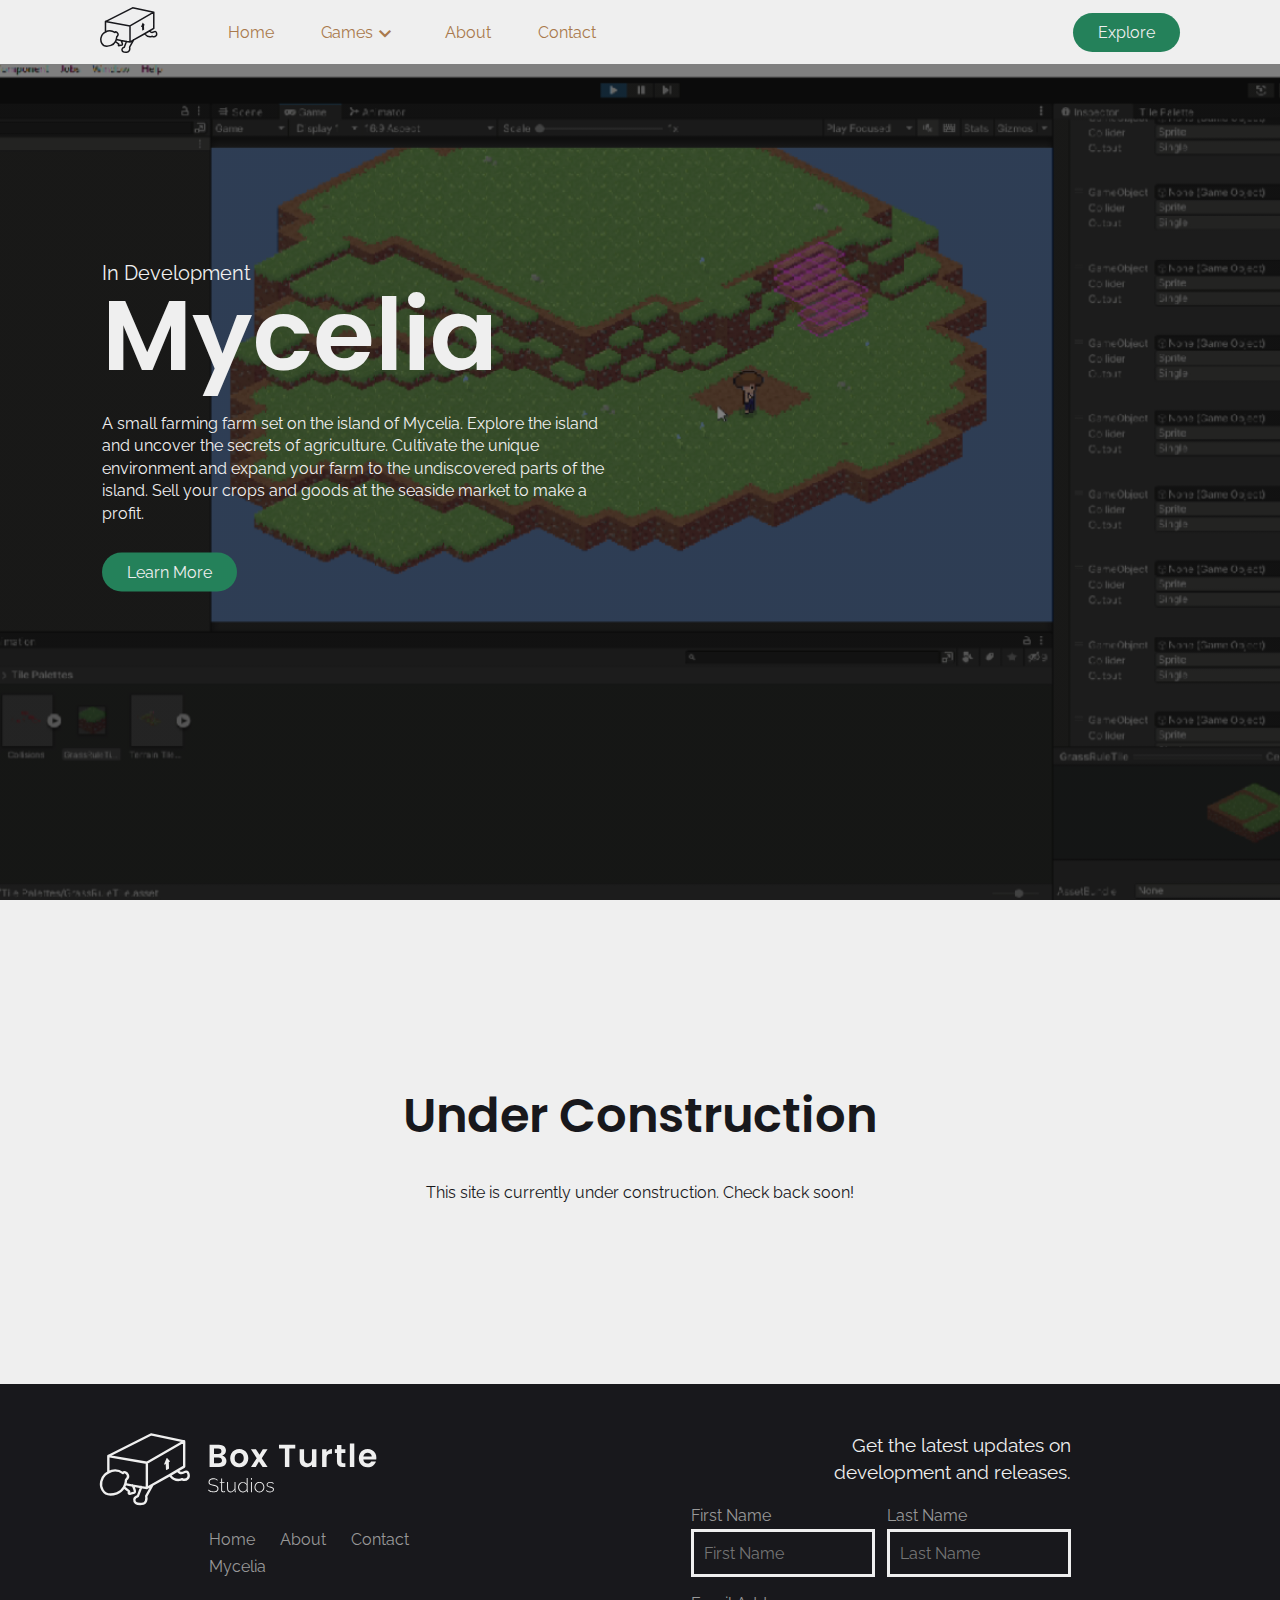
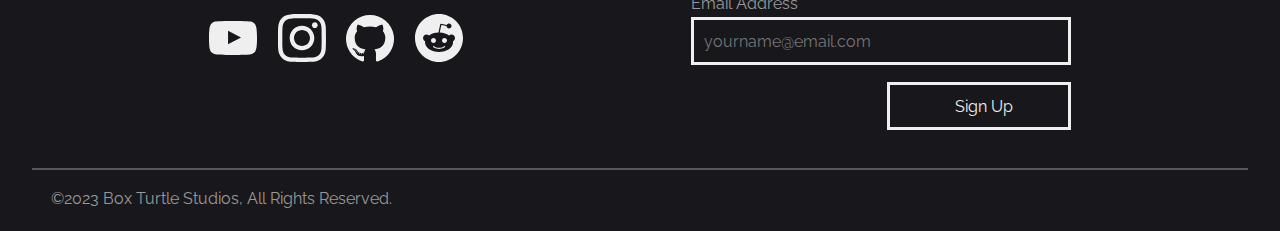
==== index.html @ 30bfd1e4 "Updated favicon and page title" ====
<!DOCTYPE html>
<html lang="en">
<head>
    <meta charset="UTF-8">
    <meta http-equiv="X-UA-Compatible" content="IE=edge">
    <meta name="viewport" content="width=device-width, initial-scale=1, minimum-scale=1">
    <meta name="description" content="Box Turtle Studios is a small game development studio and publisher making entertaining and unique indie games.">

    <link rel="stylesheet" href="style.css">
    <link rel="stylesheet" href="https://fonts.googleapis.com/css2?family=Material+Symbols+Outlined:opsz,wght,FILL,GRAD@48,300,0,0" />

    <link rel="icon" type="image/svg+xml" href="/assets/favicon.svg">
    <link rel="icon" type="image/png" href="/assets/favicon.png">

    <title>Box Turtle Studios</title>
</head>
<body>
    <nav class="navbar">
        <div class="wrapper">
            <a href="index.html"><img class="logo" src="Assets/logo.svg" alt="Box Turtle Logo"></a>
            <ul class="nav-links">
                <li><a href="#">Home</a></li>
                <li class="dropdown">
                    <p class=".dropbtn">Games<span class="material-symbols-outlined">expand_more</span></p>
                    <div class="dropdown-content" id="gamesDropdown">
                        <a href="#">Mycelia</a>
                    </div>
                </li>
                <li><a href="#">About</a></li>
                <!--
                    -------THIS IS WRONG--------
                    <div class="dropdown">
                    <li class=".dropbtn">About<span class="material-symbols-outlined">expand_more</span></li>
                    <div class="dropdown-content" id="aboutDropdown">
                        <a href="#">About Us</a>
                        <a href="#">Our Team</a>
                    </div>
                </div>-->
                <li><a href="#">Contact</a></li>
            </ul>
        </div>
        <a href="#" class="primary-cta">Explore</a>
        <div class="burger toggle-burger" onclick="navSlide()">
            <div class="line1"></div>
            <div class="line2"></div>
            <div class="line3"></div>
        </div>
    </nav>
    <header class="hero">
        <div class="featured">
            <h4 class="tag">In Development</h4>
            <h1 class="title">Mycelia</h1>
            <p class="details">
                A small farming farm set on the island of Mycelia. Explore the island and uncover the secrets of agriculture. Cultivate the unique environment and expand your farm to the undiscovered parts of the island. Sell your crops and goods at the seaside market to make a profit.
            </p>
            <a href="file:///B:/Website/Mycelia/mycelia-website/index.html" class="primary-cta" target="_blank">Learn More</a>
        </div>
        <!--Featured Slideshow Controls-->
    </header>
    <main class="construction">
        <h2>Under Construction</h2>
        <p>
            This site is currently under construction. Check back soon!
        </p>
    </main>
    <footer>
        <div class="wrapper">
            <div class="info">
                <img src="/Assets/text-logo.svg" class="logo">
                <nav class="links">
                    <ul class="pages">
                        <li><a href="">Home</a></li>
                        <li><a href="#">About</a></li>
                        <li><a href="#">Contact</a></li>
                    </ul>
                    <ul class="games">
                        <li><a href="#">Mycelia</a></li>
                    </ul>
                </nav>
                <div class="socials">
                    <a href="https://www.youtube.com"><img src="Assets/Icons/youtube.svg" alt="Youtube Logo"></a>
                    <a href="https://www.instagram.com"><img src="Assets/Icons/instagram.svg" alt="Instagram Logo"></a>
                    <a href="https://www.github.com"><img src="Assets/Icons/github.svg" alt="Github Logo"></a>
                    <a href="https://www.reddit.com"><img src="Assets/Icons/reddit.svg" alt="Reddit Logo"></a>
                </div>
            </div>
            <div class="signup">
                <p>Get the latest updates on development and releases.</p>
                <form name="main-signup" method="POST" onSubmit="submit" action="" data-netlify="true" data-netlify-honeypot="bot-field">
                    <input style="display: none;" name="bot-field" type="text">
                    <div>
                        <label for="first-name">First Name</label>
                        <input name="first-name" type="text" id="first-name" placeholder="First Name" required>
                    </div>
                    <div>
                        <label for="last-name">Last Name</label>
                        <input name="last-name" type="text" id="last-name" placeholder="Last Name" required>
                    </div>
                    <div class="email">
                        <label for="email">Email Address</label>
                        <input name="email" type="email" id="email" placeholder="yourname@email.com" required>
                    </div>
                    <p id="form-success">Success!<br>Thanks for signing up!</p>
                    <button type="submit">Sign Up</button>
                </form>
            </div>
        </div>
        <hr>
        <p class="copyright" id="copyright">©2023 Box Turtle Studios,  All Rights Reserved.</p>
    </footer>
    <script src="script.js"></script>
</body>
</html>
---- style.css ----
@import url('https://fonts.googleapis.com/css2?family=Poppins:wght@400;600&family=Raleway&display=swap');

:root {
    /* Color styles */
    --primary--accent: #24815A;
    --primary--accent-darker: #206649;
    --primary--accent-lighter: #57b38c;
    --secondary--accent: #A9794C;
    --secondary--accent-darker: #66482c;
    --secondary--accent-lighter: #ca9f76;
    --primary--black: #18181C;
    --primary--white: #EFEFEF;
    --secondary--white: #999999;
    --tertiary--white: #575758;
}

* {
    margin: 0;
    padding: 0;
    box-sizing: border-box;
}


/* Universal Styles */

body.fourofour {
    padding-top: 30vh;
    text-align: center;
}

.fourofour .primary-cta {
    margin: 20px;
}

body {
    font-family: 'Raleway', sans-serif;
    font-weight: 400;
    color: var(--primary--black);
    background-color: var(--primary--white);
}

h1 {
    font-family: 'Poppins', sans-serif;
    font-style: normal;
    font-weight: 600;
    font-size: 100px;
    line-height: 100px;
}

h2 {
    font-family: 'Poppins', sans-serif;
    font-style: normal;
    font-weight: 600;
    font-size: 48px;
}

h4 {
    font-family: 'Raleway', sans-serif;
    font-weight: 400;
    font-size: 20px;
}

a {
    all: unset;
}

p {
    line-height: 1.4;
}

.primary-cta {
    all: unset;
    cursor: pointer;
    color: var(--primary--white);
    background-color: var(--primary--accent);
    padding: 10px 25px;
    border-radius: 27px;
}

.primary-cta:hover {
    background-color: var(--primary--accent-darker);
}

.primary-cta:active {
    background-color: var(--primary--accent-lighter);
}

/* Navbar */

.navbar {
    padding: 0 100px;
    display: flex;
    justify-content: space-between;
    align-items: center;
    height: 64px;
    /*overflow: hidden;*/
}

.navbar .logo {
    color: var(--primary--black);
    height: 46px;
    cursor: pointer;
}

.navbar .wrapper {
    display: flex;
    align-items: center;
}

.nav-links {
    height: 64px;
    margin: 0 64px;
    width: 380px;
    display: flex;
    align-items: center;
    justify-content: space-between;
}

 .nav-links li {
    list-style: none;
    padding: 0 6px;
    color: var(--secondary--accent);
    cursor: pointer;
    height: 100%;
    display: flex;
    align-items: center;
}

.nav-links li p {
    display: flex;
    align-items: center;
    position: relative;
    top: 1.7px;
}

.nav-links a:hover, .nav-links li:hover {
    color: var(--secondary--accent-darker);
    /*background-color: #e7e6e6*/
}

.nav-links .dropdown:hover span {
    transform: rotateZ(180deg);
    transition: transform 148ms linear;
}

.nav-links .dropdown span {
    /*animation-name: rotate;
    animation-duration: 148ms;*/
    transform: rotateZ(0deg);
    transition: transform 148ms linear;
}

.burger {
    display: none;
}

.burger div {
    background-color: var(--secondary--accent);
    height: 3px;
    width: 30px;
    margin: 6px 0;
}

    /*Dropdown*/
    
    .dropdown {
        float: left;
        overflow: hidden;
    }
    
    .dropdown-content {
        display: none;
        position: absolute;
        top: 64px;
        background-color: #e7e6e6;
        min-width: 148px;
        z-index: 1;
    }
    
    .dropdown-content a {
        padding: 12px 16px;
        text-decoration: none;
        display: block;
        text-align: left;
    }
    
    .dropdown-content a:hover {
        background-color: rgb(218, 216, 216);
    }
    
    .navbar .dropdown:hover .dropdown-content {
        display: block;
    }


/* Hero */

header.hero {
    color: var(--primary--white);
    height: calc(100vh - 64px);
    min-height: 516px;
    background-image: linear-gradient(rgba(0, 0, 0, 0.5), rgba(0, 0, 0, 0.5)), url("Assets/mycelia.png");
    background-position: center;
    background-repeat: no-repeat;
    background-size: cover;
}

.featured {
    max-width: 50%;
    width: 516px;
    position: absolute;
    left: 8vw;
    top: clamp(280px, 45%, 1000px);
    transform: translateY(-45%)
}

.featured p {
    margin: 28px 0px 38px 0px;
}

/* Main */

main.construction {
    text-align: center;
    margin: auto;
    padding: 180px 0;
    width: 60%;
}

main.construction h2 {
    margin-bottom: 30px;
}


/* Footer */

footer {
    background-color: var(--primary--black);
    color: var(--primary--white);
    padding: 48px 0 20px 0;
}

footer a {
    all: unset;
    cursor: pointer;
}

footer li {
    list-style: none;
}

footer .wrapper {
    display: flex;
    justify-content: space-around;
    width: 75%;
    margin: auto;
}

footer .logo {
    position: relative;
    right: 110px;
}

footer .info {
    width: 40%;
}

footer .info .links .pages {
    color: var(--secondary--white);
    display: flex;
    justify-content: space-between;
    width: 200px;
    margin-top: 20px;
}
footer .info .links .games {
    color: var(--secondary--white);
    display: flex;
    justify-content: space-between;
    width: 200px;
    margin-top: 8px;
}

footer .info .socials {
    display: flex;
    display: flex;
    justify-content: space-between;
    width: 254px;
    margin-top: 38px;
}

footer hr {
    height: 2px;
    background-color: var(--tertiary--white);
    border: none;
    width: 95%;
    margin: 38px auto 18px auto;
}

footer .copyright {
    margin-left: 4%;
    color: var(--secondary--white);
}

footer .signup {
    text-align: right;
    width: 380px;
}

footer .signup p {
    font-size: 1.2rem;
    margin-bottom: 20px;
    width: 340px;
    float: right;
}

footer .signup label {
    display: block;
    text-align: left;
}

footer .signup form {
    width: 100%;
    display: grid;
    gap: 12px;
    grid-template-columns: 1fr 1fr;
}

footer .signup form > * {
    height: 76px;
    width: 100%;
}

footer .signup form .email {
    grid-column: 1 / 3;
}

footer form label {
    color: var(--secondary--white);
    margin-bottom: 4px;
}

footer form input {
    width: 100%;
    height: 48px;
    font-family: 'Raleway', sans-serif;
    font-size: 16px;
    color: var(--tertiary--white);
    padding-left: 10px;
    background-color: rgba(255, 255, 255, 0);
    border: 3px solid var(--primary--white);
}

footer form input:not(:placeholder-shown) {
    color: var(--secondary--white);
}

footer form input:focus {
    outline-style: none;
    box-shadow: none;
    background-color:rgba(255, 255, 255, 0.4);
    color: var(--primary--white);
}

footer form button:focus, footer form button:hover {
    background-color: var(--primary--white);
    color: var(--primary--black);
}

footer form button {
    font-family: 'Raleway', sans-serif;
    font-size: 16px;
    color: var(--primary--white);
    height: 48px !important;
    padding-left: 10px;
    background-color: rgba(255, 255, 255, 0);
    border: 3px solid var(--primary--white);
    grid-row: 3;
    grid-column: 2;
}

#form-success {
    color: rgb(32, 207, 70);
    font-size: 1rem;
    display: none;
}

@media only screen and (max-width: 889px) {

    body {
        overflow-x: hidden;
        width: 100vw;
    }

    h1 {
        font-size: 74px;
    }

    h2 {
        font-size: 38px;
    }

    /* Navbar */

    .navbar {
        padding: 0 40px;
    }

    .burger {
        display: block;
        cursor: pointer;
        z-index: 2;
    }

    .navbar .primary-cta {
        display: none;
    }

    .nav-links {
        position: absolute;
        margin: 0;
        left: 0px;
        top: 0px;
        height: calc(100vh);
        width: 100%;
        background-color: var(--secondary--accent);
        flex-direction: column;
        z-index: 1;
        transform: translateX(100%);
        transition: transform 0.2s ease-in;
    }

    .nav-links li {
        color: var(--primary--white);
        opacity: 0;
    }

    .navbar.nav-active .burger div {
        background-color: var(--primary--white);
        transition: transform 0.3s ease;
      }
    
    .navbar.nav-active .burger {
        position: fixed;
        right: 40px;
    }

    .nav-links.nav-active {
        transform: translateX(0%);
        position: fixed;
      }

      @keyframes navLinkFade {
        from {
            opacity: 0;
            transform: translateX(20px);
        }
        to {
            opacity: 1;
            transform: translateX(0px);
        }
      }

    .dropdown-content {
        margin-top: 5px;
        position: static;
        z-index: 2;
    }

    .dropdown {
        display: flex;
        flex-direction: column;
        align-items: center;
        justify-content: center;
        height: 20px;
    }

    .navbar.nav-active .burger .line1
    {
        transform: rotate(-45deg) translate(-3px, 9.5px);
    }

    .navbar.nav-active .burger .line2
    {
        opacity: 0;
    }

    .navbar.nav-active .burger .line3
    {
        transform: rotate(45deg) translate(-3px, -9.5px);
    }

    /* Hero */

    header.hero {
        text-align: center;
    }
    
    .featured {
        margin: auto;
        padding-top: 14vh;
        max-width: unset;
        position: static;
        width: 80%;
        transform: unset;
    }
    
    .featured p {
        width: 94%;
        margin: auto;
        margin: 22px 0px 38px 0px;
    }

    /* Footer */

    footer .wrapper {
        flex-direction: column-reverse;
        gap: 48px;
        align-items: center;
    }

    footer .info {
        width: 90%;
        text-align: center;
        margin: auto;
    }

    footer .signup {
        max-width: 90%;
    }

    footer .logo {
        position: static;
    }

    footer .pages, footer .games, footer .socials {
        margin: auto;
    }

    #copyright {
        margin: auto;
        text-align: center;
        width: 60%;
    }

  }
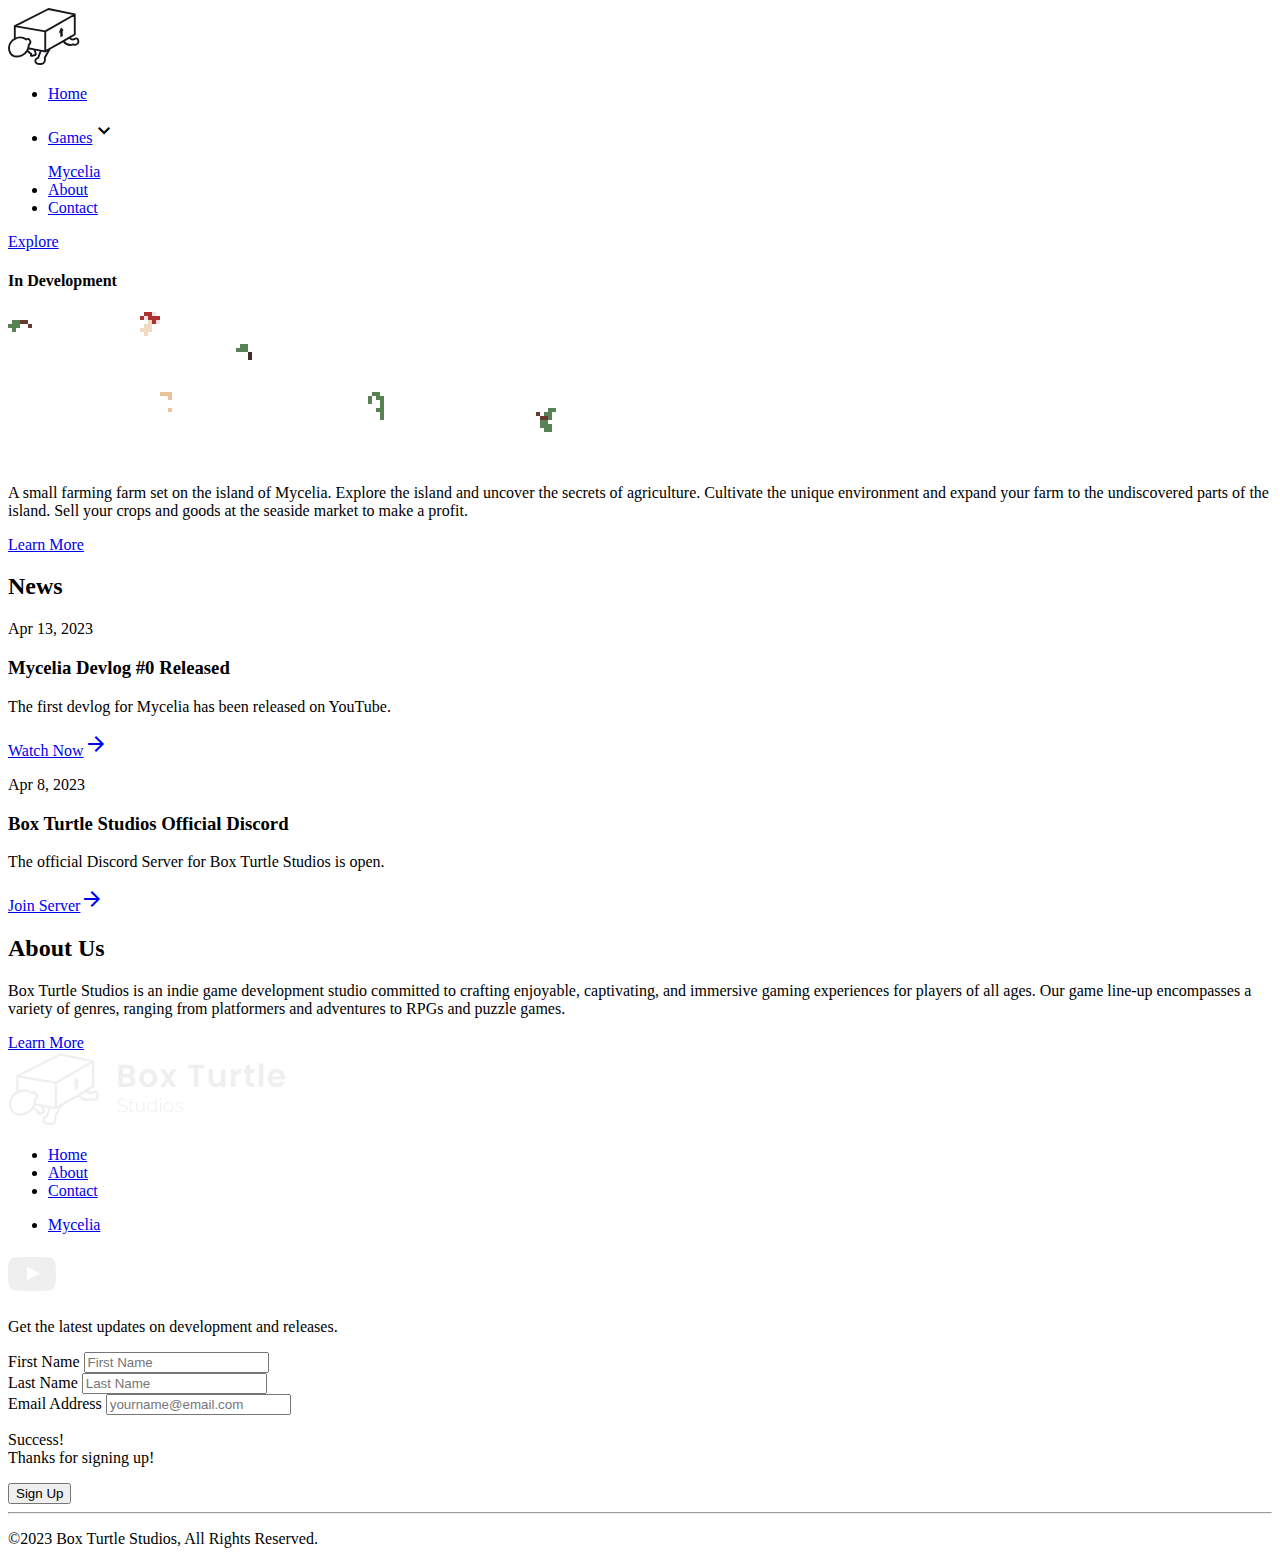
==== commit bf03d1c3: "Added news section and about section;" ====
--- a/index.html
+++ b/index.html
@@ -6,7 +6,8 @@
     <meta name="viewport" content="width=device-width, initial-scale=1, minimum-scale=1">
     <meta name="description" content="Box Turtle Studios is a small game development studio and publisher making entertaining and unique indie games.">
 
-    <link rel="stylesheet" href="style.css">
+    <link rel="stylesheet" href="styles/main.css">
+    <link rel="stylesheet" href="styles/home.css">
     <link rel="stylesheet" href="https://fonts.googleapis.com/css2?family=Material+Symbols+Outlined:opsz,wght,FILL,GRAD@48,300,0,0" />
 
     <link rel="icon" type="image/svg+xml" href="/assets/favicon.svg">
@@ -17,16 +18,16 @@
 <body>
     <nav class="navbar">
         <div class="wrapper">
-            <a href="index.html"><img class="logo" src="Assets/logo.svg" alt="Box Turtle Logo"></a>
+            <a href="/"><img class="logo" src="Assets/logo.svg" alt="Box Turtle Logo"></a>
             <ul class="nav-links">
-                <li><a href="#">Home</a></li>
+                <li><a href="/">Home</a></li>
                 <li class="dropdown">
-                    <p class=".dropbtn">Games<span class="material-symbols-outlined">expand_more</span></p>
+                    <p class="dropbtn"><a href="/games.html">Games</a><span class="material-symbols-outlined">expand_more</span></p>
                     <div class="dropdown-content" id="gamesDropdown">
-                        <a href="#">Mycelia</a>
+                        <a href="https://mycelia.boxturtlestudios.com/">Mycelia</a>
                     </div>
                 </li>
-                <li><a href="#">About</a></li>
+                <li><a href="/about.html">About</a></li>
                 <!--
                     -------THIS IS WRONG--------
                     <div class="dropdown">
@@ -36,10 +37,10 @@
                         <a href="#">Our Team</a>
                     </div>
                 </div>-->
-                <li><a href="#">Contact</a></li>
+                <li><a href="/contact.html">Contact</a></li>
             </ul>
         </div>
-        <a href="#" class="primary-cta">Explore</a>
+        <a href="/games.html" class="primary-cta">Explore</a>
         <div class="burger toggle-burger" onclick="navSlide()">
             <div class="line1"></div>
             <div class="line2"></div>
@@ -49,19 +50,45 @@
     <header class="hero">
         <div class="featured">
             <h4 class="tag">In Development</h4>
-            <h1 class="title">Mycelia</h1>
+            <img src="Assets/myceliaTitle.png" alt="Mycelia" class="title" id="mycelia">
             <p class="details">
                 A small farming farm set on the island of Mycelia. Explore the island and uncover the secrets of agriculture. Cultivate the unique environment and expand your farm to the undiscovered parts of the island. Sell your crops and goods at the seaside market to make a profit.
             </p>
-            <a href="file:///B:/Website/Mycelia/mycelia-website/index.html" class="primary-cta" target="_blank">Learn More</a>
+            <a href="https://mycelia.boxturtlestudios.com/" class="primary-cta" target="_blank">Learn More</a>
         </div>
         <!--Featured Slideshow Controls-->
     </header>
-    <main class="construction">
-        <h2>Under Construction</h2>
-        <p>
-            This site is currently under construction. Check back soon!
-        </p>
+    <main>
+        <section class="news">
+            <h2>News</h2>
+            <div class="card-wrapper">
+                <div class="card">
+                    <div class="image"></div>
+                    <div class="details">
+                        <p class="date">Apr 13, 2023</p>
+                        <h3 class="heading">Mycelia Devlog #0 Released</h3>
+                        <p class="description">The first devlog for Mycelia has been released on YouTube.</p>
+                        <a href="https://www.youtube.com/watch?v=7WZKo1yVz9Q&t=95s" target="_blank" class="link">Watch Now<span class="material-symbols-outlined">arrow_forward</span></a>
+                    </div>
+                </div>
+                <div class="card">
+                    <div class="image"></div>
+                    <div class="details">
+                        <p class="date">Apr 8, 2023</p>
+                        <h3 class="heading">Box Turtle Studios Official Discord</h3>
+                        <p class="description">The official Discord Server for Box Turtle Studios is open.</p>
+                        <a href="https://discord.gg/nztYGYasMB" target="_blank" class="link">Join Server<span class="material-symbols-outlined">arrow_forward</span></a>
+                    </div>
+                </div>
+            </div>
+        </section>
+        <section class="about">
+            <div class="info">
+                <h2>About Us</h2>
+                <p>Box Turtle Studios is an indie game development studio committed to crafting enjoyable, captivating, and immersive gaming experiences for players of all ages. Our game line-up encompasses a variety of genres, ranging from platformers and adventures to RPGs and puzzle games.</p>
+                <a href="/about.html" class="primary-cta">Learn More</a>
+            </div>
+        </section>
     </main>
     <footer>
         <div class="wrapper">
@@ -69,19 +96,18 @@
                 <img src="/Assets/text-logo.svg" class="logo">
                 <nav class="links">
                     <ul class="pages">
-                        <li><a href="">Home</a></li>
-                        <li><a href="#">About</a></li>
-                        <li><a href="#">Contact</a></li>
+                        <li><a href="/">Home</a></li>
+                        <li><a href="/about.html">About</a></li>
+                        <li><a href="/contact.html">Contact</a></li>
                     </ul>
                     <ul class="games">
-                        <li><a href="#">Mycelia</a></li>
+                        <li><a href="https://mycelia.boxturtlestudios.com/">Mycelia</a></li>
                     </ul>
                 </nav>
                 <div class="socials">
-                    <a href="https://www.youtube.com"><img src="Assets/Icons/youtube.svg" alt="Youtube Logo"></a>
-                    <a href="https://www.instagram.com"><img src="Assets/Icons/instagram.svg" alt="Instagram Logo"></a>
-                    <a href="https://www.github.com"><img src="Assets/Icons/github.svg" alt="Github Logo"></a>
-                    <a href="https://www.reddit.com"><img src="Assets/Icons/reddit.svg" alt="Reddit Logo"></a>
+                    <a href="https://www.youtube.com/@jacob_wigent"><img src="Assets/Icons/youtube.svg" alt="Youtube Logo"></a>
+                    <a href="https://discord.gg/nztYGYasMB"><img src="Assets/Icons/discord.svg" alt="Discord Logo"></a>
+                    <a href="https://twitter.com/BoxTurtleStudio"><img src="Assets/Icons/twitter.svg" alt="Github Logo"></a>
                 </div>
             </div>
             <div class="signup">
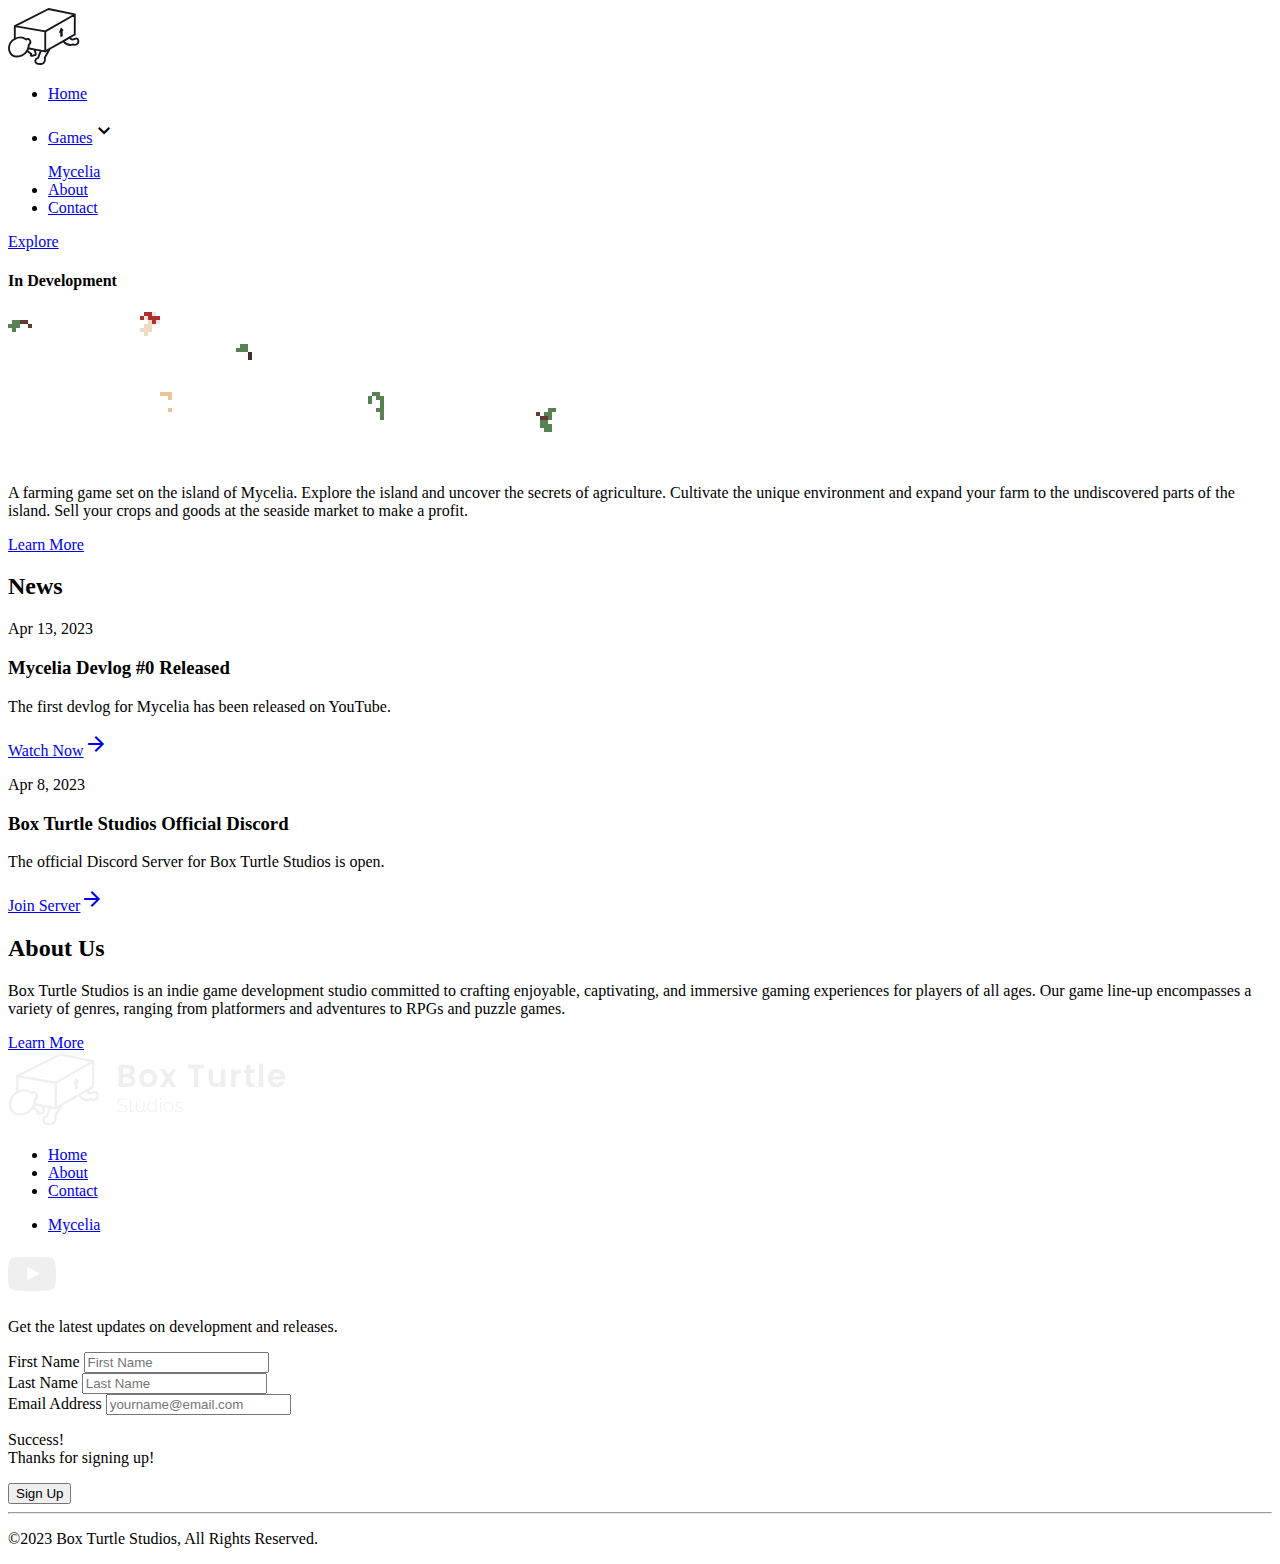
==== commit c5cbe26c: "Fixed spelling" ====
--- a/index.html
+++ b/index.html
@@ -4,7 +4,20 @@
     <meta charset="UTF-8">
     <meta http-equiv="X-UA-Compatible" content="IE=edge">
     <meta name="viewport" content="width=device-width, initial-scale=1, minimum-scale=1">
-    <meta name="description" content="Box Turtle Studios is a small game development studio and publisher making entertaining and unique indie games.">
+    <meta name="description" content="Box Turtle Studios is an indie game development studio committed to crafting enjoyable, captivating, and immersive gaming experiences for players of all ages.">
+
+    <meta name="twitter:card" content="summary_large_image" />
+    <meta name="twitter:site" content="@BoxTurtleStudio" />
+    <meta name="twitter:title" content="Box Turtle Studios" />
+    <meta name="twitter:description" content="Indie game development studio committed to crafting enjoyable, captivating, and immersive gaming experiences for all players." />
+    <meta name="twitter:image" content="Assets\coverImage.png" />
+
+    <meta property="og:title" content="Box Turtle Studios">
+    <meta property="og:site_name" content="Box Turtle Studios">
+    <meta property="og:url" content="https://boxturtlestudios.com">
+    <meta property="og:description" content="Indie game development studio committed to crafting enjoyable, captivating, and immersive gaming experiences for all players.">
+    <meta property="og:type" content="website">
+    <meta property="og:image" content="/Assets/coverImage.png">
 
     <link rel="stylesheet" href="styles/main.css">
     <link rel="stylesheet" href="styles/home.css">
@@ -52,7 +65,7 @@
             <h4 class="tag">In Development</h4>
             <img src="Assets/myceliaTitle.png" alt="Mycelia" class="title" id="mycelia">
             <p class="details">
-                A small farming farm set on the island of Mycelia. Explore the island and uncover the secrets of agriculture. Cultivate the unique environment and expand your farm to the undiscovered parts of the island. Sell your crops and goods at the seaside market to make a profit.
+                A farming game set on the island of Mycelia. Explore the island and uncover the secrets of agriculture. Cultivate the unique environment and expand your farm to the undiscovered parts of the island. Sell your crops and goods at the seaside market to make a profit.
             </p>
             <a href="https://mycelia.boxturtlestudios.com/" class="primary-cta" target="_blank">Learn More</a>
         </div>
